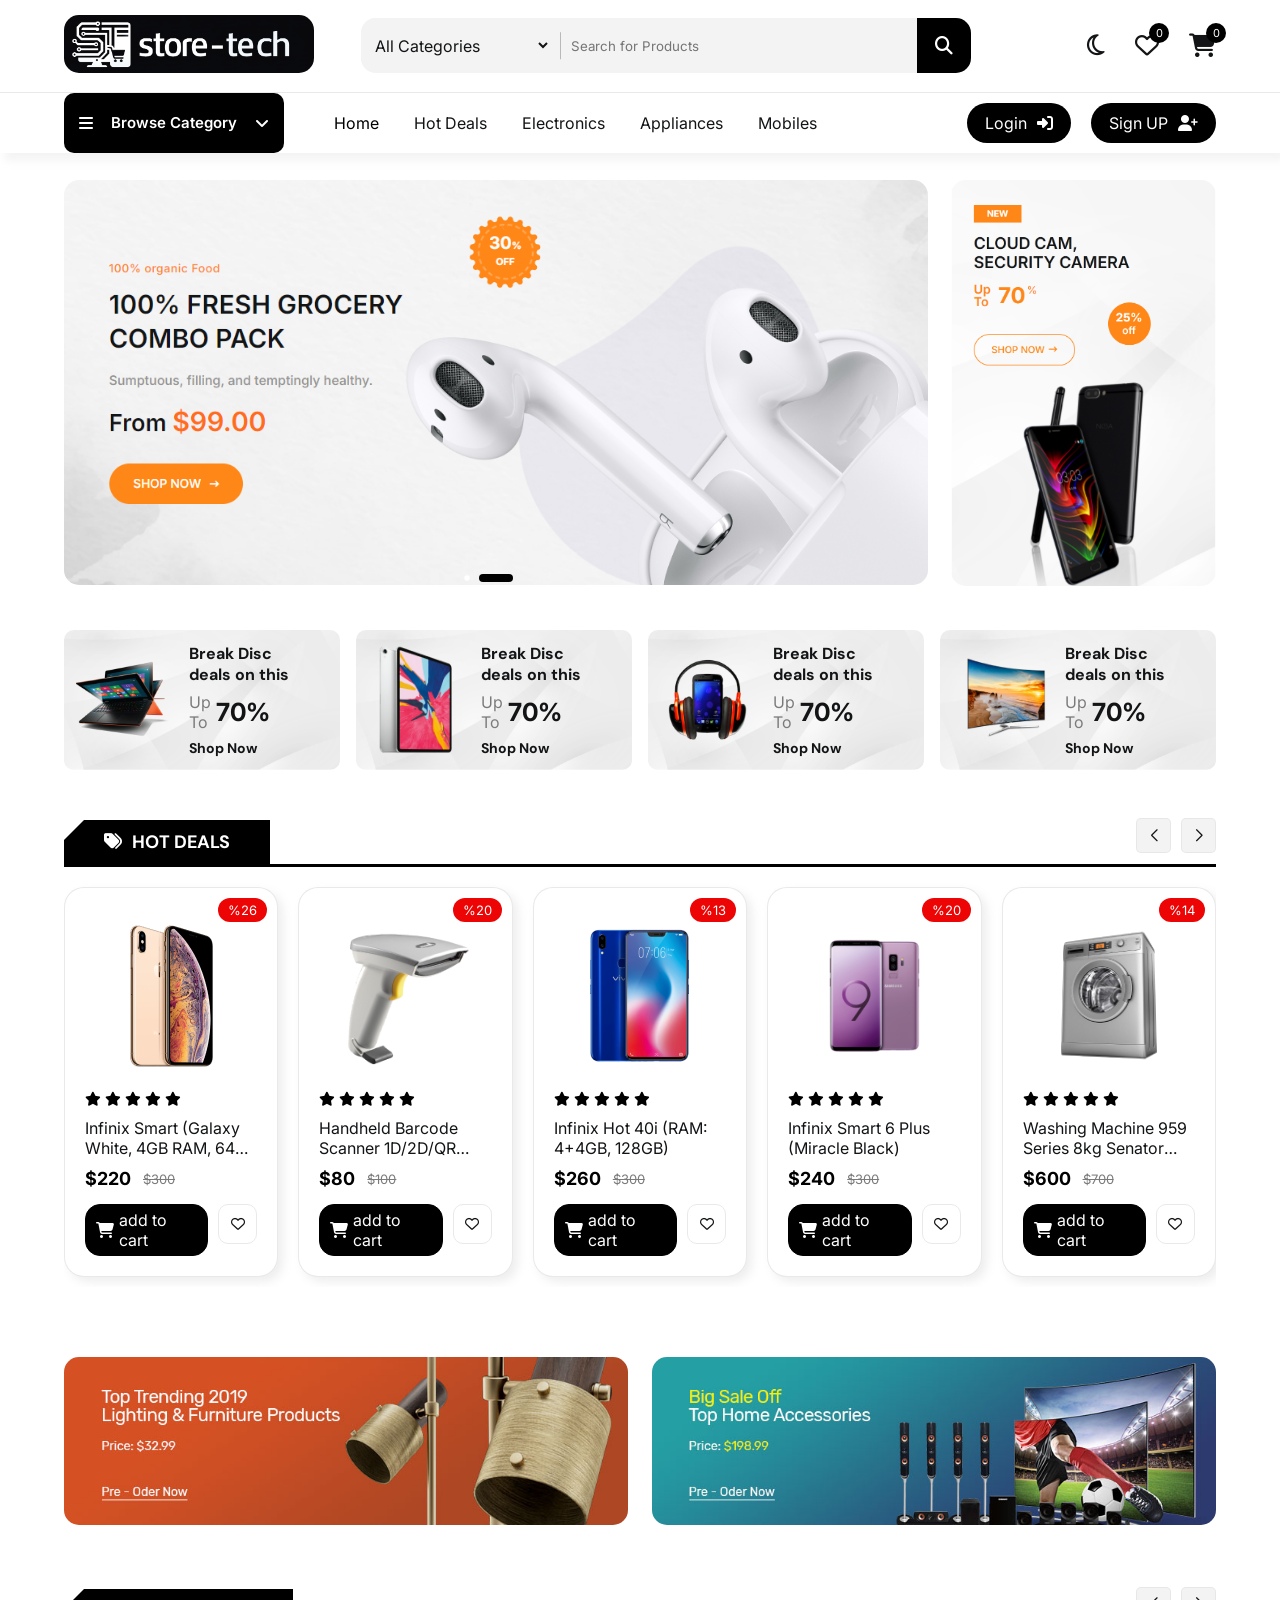
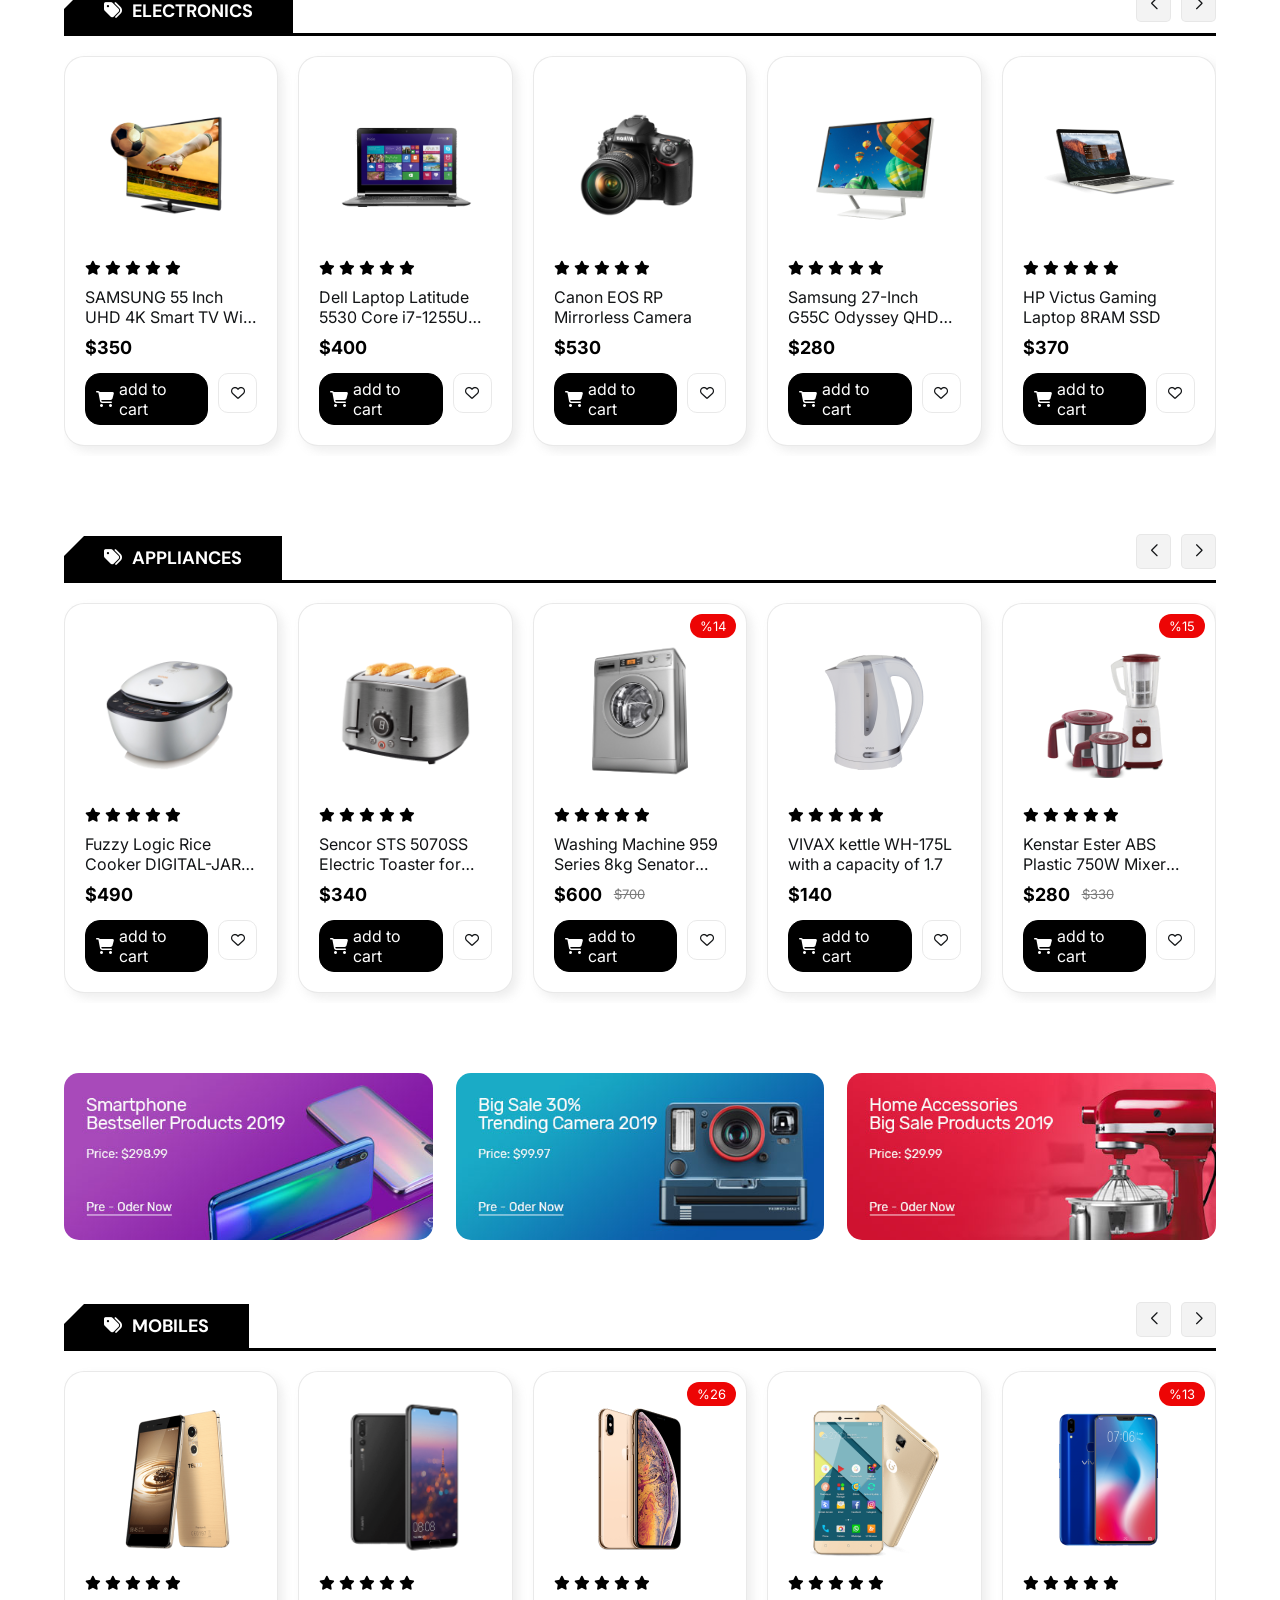
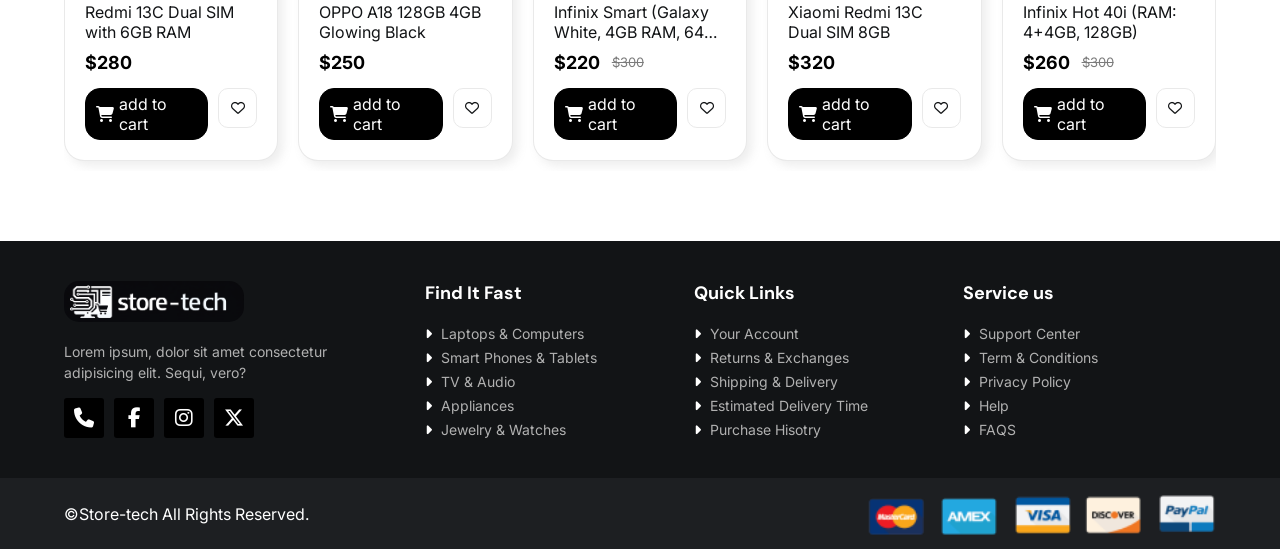
==== index.html @ d05f9c0d "First commit" ====
<!doctype html>
<html lang="en">
    <head>
        <meta charset="UTF-8" />
        <meta name="viewport" content="width=device-width, initial-scale=1.0" />
        <link rel="icon" href="./img/Gemini (1).png" />
        <link rel="stylesheet" href="./style.css" />
        <link
            rel="stylesheet"
            href="https://cdn.jsdelivr.net/npm/swiper@11/swiper-bundle.min.css"
        />
        <link
            rel="stylesheet"
            href="https://cdnjs.cloudflare.com/ajax/libs/font-awesome/6.6.0/css/all.min.css"
        />
        <title>Store-tech</title>
    </head>
    
    <div class="cart">
        <div class="top_cart">
            <h3>Cart Items : <span class="Count_item_cart">0</span></h3>
            <span onclick="open_close_cart()" class="close_cart"
                ><i class="fa-regular fa-circle-xmark"></i
            ></span>
        </div>
        <div class="items_in_cart" id="cart_items"></div>
        <div class="bottom_cart">
            <div class="total">
                <p>subtotal</p>
                <p class="price_cart_toral">$0</p>
            </div>
            <div class="button_cart">
                <a href="checkout.html" class="btn_cart btn">Checkout</a>
                <span onclick="open_close_cart()" class="btn_cart trans_bg btn"
                    >Shop More</span
                >
            </div>
        </div>
    </div>
    <header>
        <div class="top_header">
            <div class="container">
                <a href="index.html" class="logo"
                    ><img src="./img/Gemini68ja1h68ja1.png" alt=""
                /></a>
                <form action="" class="search_box">
                    <div class="select_box">
                        <select id="category" name="category">
                            <option value="All Categories">
                                All Categories
                            </option>
                            <option value="Electronics & Digita">
                                Electronics & Digita
                            </option>
                            <option value="Phones & Tablet">
                                Phones & Tablety
                            </option>
                            <option value="Fashion & Clothings">
                                Fashion & Clothings
                            </option>
                            <option value="Telivsion & Monitor">
                                Telivsion & Monitor
                            </option>
                            <option value="Jewelry & Watches">
                                Jewelry & Watches
                            </option>
                            <option value="Washing Machine">
                                Washing Machine
                            </option>
                            <option value="Toys & Hobbies">
                                Toys & Hobbies
                            </option>
                        </select>
                    </div>
                    <input
                        type="text"
                        name="search"
                        id="search"
                        placeholder="Search for Products"
                        required
                    />
                    <button type="submit">
                        <i class="fa-solid fa-magnifying-glass"></i>
                    </button>
                </form>
                <div class="header_icons">
                    <div
                        id="dark-mode-toggle"
                        class="icon"
                        style="cursor: pointer"
                    >
                        <i class="fa-regular fa-moon" id="theme-icon"></i>
                    </div>

                    <div class="icon">
                        <a href="#">
                            <i class="fa-regular fa-heart"></i>
                            <span class="count count_favourite">0</span>
                        </a>
                    </div>
                    <div onclick="open_close_cart()" class="icon">
                        <i class="fa-solid fa-cart-shopping"></i>
                        <span class="count count_item_header">0</span>
                    </div>
                </div>
            </div>
        </div>

        <div class="bottom_header">
            <div class="container">
                <nav class="nav">
                    <span onclick="open_Menu()" class="open_menu"
                        ><i class="fa-solid fa-bars"></i
                    ></span>
                    <div class="category_nav">
                        <div onclick="Open_Categ_list()" class="category_btn">
                            <i class="fa-solid fa-bars"></i>
                            <p>Browse Category</p>
                            <i class="fa-solid fa-angle-down"></i>
                        </div>
                        <div class="category_nav_list">
                            <a href="#">Top 10 Offers</a>
                            <a href="#">Electronics & Digita</a>
                            <a href="#">Phones & Tablet</a>
                            <a href="#">Fashion & Clothings</a>
                            <a href="#">Telivsion & Monitor</a>
                            <a href="#">Jewelry & Watches</a>
                            <a href="#">Toys & Hobbies</a>
                        </div>
                    </div>
                    <ul class="nav_links">
                        <span onclick="open_Menu()" class="close_menu"
                            ><i class="fa-regular fa-circle-xmark"></i
                        ></span>
                        <li class="active"><a href="index.html">Home</a></li>
                        <li><a href="index.html#Hot_Deals">Hot Deals</a></li>
                        <li><a href="index.html#Electronics">Electronics</a></li>
                        <li><a href="index.html#Appliances">Appliances</a></li>
                        <li><a href="index.html#Mobiles">Mobiles</a></li>
                    </ul>
                </nav>
                <div class="login_signup btns">
                    <a href="#" class="btn"
                        >Login <i class="fa-solid fa-right-to-bracket"></i
                    ></a>
                    <a href="#" class="btn"
                        >Sign UP <i class="fa-solid fa-user-plus"></i
                    ></a>
                </div>
            </div>
        </div>
    </header>

    <div class="slider">
        <div class="container">
            <div class="slide-swp mySwiper">
                <div class="swiper-wrapper">
                    <div class="swiper-slide">
                        <a href="#"
                            ><img src="./img/banner_home1.png" alt=""
                        /></a>
                    </div>
                    <div class="swiper-slide">
                        <a href="#"
                            ><img src="./img/banner_home2.png" alt=""
                        /></a>
                    </div>
                </div>
                <div class="swiper-pagination"></div>
            </div>
            <div class="banner_2">
                <a href="#"><img src="./img/banner_home3.png" alt="" /></a>
            </div>
        </div>
    </div>

    <div class="banners_4">
        <div class="container">
            <div class="box">
                <a href="#" class="link_btn"></a>
                <img src="./img/banner3_1.png" alt="" />
                <div class="text">
                    <h5>Break Disc</h5>
                    <h5>deals on this</h5>
                    <div class="sale">
                        <p>
                            Up <br />
                            To
                        </p>
                        <span>70%</span>
                    </div>
                    <h6>Shop Now</h6>
                </div>
            </div>
            <div class="box">
                <a href="#" class="link_btn"></a>
                <img src="./img/banner3_2.png" alt="" />
                <div class="text">
                    <h5>Break Disc</h5>
                    <h5>deals on this</h5>
                    <div class="sale">
                        <p>
                            Up <br />
                            To
                        </p>
                        <span>70%</span>
                    </div>
                    <h6>Shop Now</h6>
                </div>
            </div>
            <div class="box">
                <a href="#" class="link_btn"></a>
                <img src="./img/banner3_3.png" alt="" />
                <div class="text">
                    <h5>Break Disc</h5>
                    <h5>deals on this</h5>
                    <div class="sale">
                        <p>
                            Up <br />
                            To
                        </p>
                        <span>70%</span>
                    </div>
                    <h6>Shop Now</h6>
                </div>
            </div>
            <div class="box">
                <a href="#" class="link_btn"></a>
                <img src="./img/banner3_4.png" alt="" />
                <div class="text">
                    <h5>Break Disc</h5>
                    <h5>deals on this</h5>
                    <div class="sale">
                        <p>
                            Up <br />
                            To
                        </p>
                        <span>70%</span>
                    </div>
                    <h6>Shop Now</h6>
                </div>
            </div>
        </div>
    </div>

    <div class="slider_products slide">
        <div class="container">
            <div class="slide_product mySwiper">
                <div class="top_slide" id="Hot_Deals">
                    <h2><i class="fa-solid fa-tags"></i> Hot Deals</h2>
                </div>
                <div
                    class="products swiper-wrapper"
                    id="swiper_items_sale"
                ></div>
                <div class="swiper-button-next btn_Swip"></div>
                <div class="swiper-button-prev btn_Swip"></div>
            </div>
        </div>
    </div>
    <div class="banners">
        <div class="container">
            <div class="banners_boxs banner_2_img">
                <a href="#" class="box"
                    ><img src="./img/banner_box4.jpg" alt=""
                /></a>
                <a href="#" class="box"
                    ><img src="./img/banner_box5.jpg" alt=""
                /></a>
            </div>
        </div>
    </div>

    <div class="slider_products slide">
        <div class="container">
            <div class="slide_product mySwiper">
                <div class="top_slide" id="Electronics">
                    <h2><i class="fa-solid fa-tags"></i> Electronics</h2>
                </div>

                <div
                    class="products swiper-wrapper"
                    id="swiper_elctronics"
                ></div>

                <div class="swiper-button-next btn_Swip"></div>
                <div class="swiper-button-prev btn_Swip"></div>
            </div>
        </div>
    </div>

    <div class="slider_products slide">
        <div class="container">
            <div class="slide_product mySwiper">
                <div class="top_slide" id="Appliances">
                    <h2><i class="fa-solid fa-tags"></i> Appliances</h2>
                </div>

                <div
                    class="products swiper-wrapper"
                    id="swiper_appliances"
                ></div>
                <div class="swiper-button-next btn_Swip"></div>
                <div class="swiper-button-prev btn_Swip"></div>
            </div>
        </div>
    </div>

    <div class="banners">
        <div class="container">
            <div class="banners_boxs banner_3_img">
                <a href="#" class="box"
                    ><img src="./img/banner_box1.jpg" alt=""
                /></a>
                <a href="#" class="box"
                    ><img src="./img/banner_box2.jpg" alt=""
                /></a>
                <a href="#" class="box"
                    ><img src="./img/banner_box3.jpg" alt=""
                /></a>
            </div>
        </div>
    </div>

    <div class="slider_products slide">
        <div class="container">
            <div class="slide_product mySwiper">
                <div class="top_slide" id="Mobiles">
                    <h2><i class="fa-solid fa-tags"></i> Mobiles</h2>
                </div>

                <div class="products swiper-wrapper" id="swiper_mobiles"></div>
                <div class="swiper-button-next btn_Swip"></div>
                <div class="swiper-button-prev btn_Swip"></div>
            </div>
        </div>
    </div>

    <footer>
        <div class="container">
            <div class="big_row">
                <img
                    class="logo_footer"
                    src="./img/Gemini68ja1h68ja1.png"
                    alt=""
                />
                <p>
                    Lorem ipsum, dolor sit amet consectetur adipisicing elit.
                    Sequi, vero?
                </p>
                <div class="icons_footer">
                    <a href="#"><i class="fa-solid fa-phone"></i></a>
                    <a href="#"><i class="fa-brands fa-facebook-f"></i></a>
                    <a href="#"><i class="fa-brands fa-instagram"></i></a>
                    <a href="#"><i class="fa-brands fa-x-twitter"></i></a>
                </div>
            </div>
            <div class="row">
                <h4>Find It Fast</h4>
                <div class="links">
                    <a href="#"
                        ><i class="fa-solid fa-caret-right"></i> Laptops &
                        Computers
                    </a>
                    <a href="#"
                        ><i class="fa-solid fa-caret-right"></i> Smart Phones &
                        Tablets</a
                    >
                    <a href="#"
                        ><i class="fa-solid fa-caret-right"></i> TV & Audio</a
                    >
                    <a href="#"
                        ><i class="fa-solid fa-caret-right"></i> Appliances</a
                    >
                    <a href="#"
                        ><i class="fa-solid fa-caret-right"></i> Jewelry &
                        Watches</a
                    >
                </div>
            </div>
            <div class="row">
                <h4>Quick Links</h4>
                <div class="links">
                    <a href="#"
                        ><i class="fa-solid fa-caret-right"></i> Your Account
                    </a>
                    <a href="#"
                        ><i class="fa-solid fa-caret-right"></i> Returns &
                        Exchanges</a
                    >
                    <a href="#"
                        ><i class="fa-solid fa-caret-right"></i> Shipping &
                        Delivery</a
                    >
                    <a href="#"
                        ><i class="fa-solid fa-caret-right"></i> Estimated
                        Delivery Time</a
                    >
                    <a href="#"
                        ><i class="fa-solid fa-caret-right"></i> Purchase
                        Hisotry</a
                    >
                </div>
            </div>
            <div class="row">
                <h4>Service us</h4>
                <div class="links">
                    <a href="#"
                        ><i class="fa-solid fa-caret-right"></i> Support
                        Center</a
                    >
                    <a href="#"
                        ><i class="fa-solid fa-caret-right"></i> Term &
                        Conditions</a
                    >
                    <a href="#"
                        ><i class="fa-solid fa-caret-right"></i> Privacy
                        Policy</a
                    >
                    <a href="#"><i class="fa-solid fa-caret-right"></i> Help</a>
                    <a href="#"><i class="fa-solid fa-caret-right"></i> FAQS</a>
                </div>
            </div>
        </div>
        <div class="bottom_footer">
            <div class="container">
                <p>&copy;Store-tech All Rights Reserved.</p>
                <div class="payment_img">
                    <img src="./img/payment_method.png" alt="" />
                </div>
            </div>
        </div>
    </footer>

    <script src="https://cdn.jsdelivr.net/npm/swiper@11/swiper-bundle.min.js"></script>
    <script src="./swiper.js"></script>
    <script src="./items_home.js"></script>
    <script src="./dark-mode.js"></script>
    <script src="./main.js"></script>
</html>
---- style.css ----
@import url("https://fonts.googleapis.com/css2?family=DM+Sans:ital,opsz,wght@0,9..40,100..1000;1,9..40,100..1000&family=Inter:ital,opsz,wght@0,14..32,100..900;1,14..32,100..900&display=swap");

* {
    padding: 0;
    margin: 0;
    box-sizing: border-box;
    list-style: none;
    text-decoration: none;
    font-family: "Inter", sans-serif;
    color: var(--color_heading);
}
:root {
    --main_color: black;
    --p_color: #7b7b7b;
    --bg_color: #f3f3f3;
    --white_color: #fff;
    --color_heading: #121416;
    --border_color: #e5e5e5d5;
    --Sale_color: #e51a1a;
}

body {
    padding-top: 180px;
    background-color: var(--white_color);
    transition:
        background-color 0.3s,
        color 0.3s;
}

span {
    color: var(--main_color);
}
p {
    color: var(--p_color);
}
h1,
h2,
h3,
h4,
h5,
h6 {
    color: var(--color_heading);
    font-family: "DM Sans", sans-serif;
}
img {
    width: 100%;
    border-radius: 15px;
}

.logo img {
    width: 250px;
}

input,
select,
button {
    border: none;
    outline: none;
}

.btns {
    display: flex;
    align-items: center;
    gap: 20px;
}

.btn {
    padding: 10px 18px;
    text-transform: capitalize;
    border-radius: 60px;
    cursor: pointer;
    background: var(--main_color);
    color: var(--white_color);
    display: flex;
    gap: 10px;
    align-items: center;
    transition: 0.3s;
}
.btn i {
    color: var(--white_color);
}
html {
    scroll-behavior: smooth;
}

.btn:hover {
    scale: 1.1;
}

.container {
    width: 90%;
    margin: auto;
    max-width: 1350px;
}

@media (max-width: 1350px) {
    .container {
        width: 90%;
    }
}
header {
    background: var(--white_color);
    position: fixed;
    top: 0;
    left: 0;
    right: 0;
    box-shadow: 5px 8px 8px #d1d1d13b;
    z-index: 1000;
    transition: background-color 0.3s;
}

header .top_header .container {
    display: flex;
    align-items: center;
    justify-content: space-between;
    padding: 15px 0;
}

header .top_header .logo {
    width: 180px;
}

header .top_header .search_box {
    width: 610px;
    display: flex;
    align-items: center;
    border-radius: 15px;
    overflow: hidden;
    background: var(--bg_color);
}
header .top_header .search_box input {
    height: 55px;
    width: 400px;
    padding: 5px 15px 5px 10px;
    background: var(--bg_color);
}

header .top_header .search_box .select_box {
    position: relative;
}
header .top_header .search_box .select_box::after {
    content: "";
    position: absolute;
    top: 50%;
    transform: translateY(-50%);
    right: 0;
    width: 1px;
    height: 50%;
    background: #b9b9b9;
}

header .top_header .search_box select {
    height: 55px;
    width: 190px;
    background: var(--bg_color);
    font-size: 16px;
    cursor: pointer;
    padding-left: 10px;
    margin-right: 10px;
}

header .top_header .search_box select option {
    font-size: 15px;
}

header .top_header .search_box button {
    height: 55px;
    width: 60px;
    background: var(--main_color);
    font-size: 18px;
    cursor: pointer;
}
header .top_header .search_box button i {
    color: var(--white_color);
}

header .top_header .header_icons {
    display: flex;
    gap: 30px;
}
header .top_header .header_icons .icon {
    position: relative;
    cursor: pointer;
}
header .top_header .header_icons .icon i {
    font-size: 24px;
}

header .top_header .header_icons .icon .count {
    position: absolute;
    top: -10px;
    right: -10px;
    width: 20px;
    height: 20px;
    text-align: center;
    line-height: 20px;
    background: var(--main_color);
    color: var(--white_color);
    font-size: 11px;
    border-radius: 100%;
}

header .bottom_header {
    border-top: 1px solid var(--border_color);
}

header .bottom_header .container {
    display: flex;
    align-items: center;
    justify-content: space-between;
}

header .bottom_header nav {
    display: flex;
    align-items: center;
    gap: 50px;
    height: 60px;
}

header .bottom_header .category_nav {
    width: 220px;
    position: relative;
    height: 100%;
}
header .bottom_header .category_nav .category_btn {
    height: 100%;
    width: 100%;
    border-radius: 10px;
    display: flex;
    justify-content: space-between;
    align-items: center;
    background: var(--main_color);
    padding: 0 15px;
    cursor: pointer;
}
header .bottom_header .category_nav .category_btn p {
    color: var(--white_color);
    font-weight: 600;
    font-size: 15px;
}
header .bottom_header .category_nav .category_btn i {
    color: var(--white_color);
}

header .bottom_header .category_nav .category_nav_list {
    position: absolute;
    top: 100%;
    left: 0;
    background: var(--white_color);
    width: 100%;
    border: 1px solid #999;
    border-top: 0;
    display: flex;
    flex-direction: column;
    clip-path: polygon(0 0, 100% 0, 100% 0, 0 0);
    transition: 0.3s ease-in-out;
}
header .bottom_header .category_nav .category_nav_list.active {
    clip-path: polygon(0 0, 100% 0, 100% 100%, 0 100%);
}

header .bottom_header .category_nav .category_nav_list a {
    padding: 14px 10px;
    border-bottom: 1px solid var(--border_color);
    font-size: 14px;
}
header .bottom_header .category_nav .category_nav_list a:last-child {
    border-bottom: 0;
}
header .bottom_header .category_nav .category_nav_list a:hover {
    background: #d0d0d0;
}
header .bottom_header .nav_links {
    display: flex;
    gap: 35px;
}
header .bottom_header .nav_links li a {
    color: var(--color_heading);
    transition: 0.3s;
}
header .bottom_header .nav_links li:hover a,
header .bottom_header .nav_links li.active a {
    color: var(--main_color);
}

.slider {
    position: relative;
}

.slider .container {
    display: flex;
    justify-content: space-between;
}

.slider .banner_2 {
    width: 23%;
    height: 100%;
    object-fit: cover;
}

.slider .banner_2 a {
    height: 100%;
    width: 100%;
}

.slider .container .slide-swp {
    width: 75%;
    overflow: hidden;
    position: relative;
}

.swiper-wrapper {
    height: auto !important;
}

.slider .container .slide-swp .swiper-pagination span {
    background: #fff;
    opacity: 1;
}

.swiper-pagination-bullet-active {
    background: var(--main_color) !important;
    width: 34px !important;
    height: 8px !important;
    border-radius: 30px !important;
}
.banners_4 {
    margin: 40px 0;
}

.banners_4 .container {
    display: flex;
    justify-content: space-between;
}

.banners_4 .container .box {
    width: 24%;
    background: url("img/bg_banner3.jpg");
    background-size: cover;
    background-position: center;
    border-radius: 10px;
    display: flex;
    align-items: center;
    gap: 15px;
    padding: 12px 10px;
    position: relative;
}

.banners_4 .container .box img {
    width: 100px;
    transition: 0.3s;
}
.banners_4 .container .box:hover img {
    scale: 1.05;
}
.banners_4 .container .box h5 {
    font-size: 16px;
    color: #121416;
}
.banners_4 .container .box .sale {
    display: flex;
    align-items: center;
    gap: 5px;
    margin: 7px 0;
}

.banners_4 .container .box .sale span {
    font-size: 25px;
    font-weight: bold;
    color: #121416;
}

.banners_4 .container .box h6 {
    font-size: 14px;
    font-weight: bold;
    color: #121416;
}

.banners_4 .container .box .link_btn {
    position: absolute;
    width: 100%;
    height: 100%;
    background: transparent;
}

.slide {
    margin-bottom: 70px;
}
.top_slide {
    position: relative;
    margin-bottom: 20px;
    border-bottom: 3px solid var(--main_color);
    scroll-margin-top: 150px;
}

.top_slide h2 {
    position: relative;
    text-transform: uppercase;
    background: var(--main_color);
    color: var(--white_color);
    font-size: 18px;
    padding: 10px 40px;
    display: flex;
    align-items: center;
    gap: 10px;
    width: max-content;
}
.top_slide h2::before {
    content: "";
    position: absolute;
    width: 0;
    height: 0;
    top: 0;
    z-index: 9;
    border-left: 20px solid transparent;
    background: #fff;
    left: 0;
    border-bottom: 20px solid black;
}

.top_slide h2 i {
    color: var(--white_color);
}

.slide .container {
    position: relative;
}
.slide .container .mySwiper {
    padding: 10px 0;
}

.slide .container .mySwiper .btn_Swip {
    position: absolute;
    top: 30px;
    right: 0;
    background: var(--bg_color);
    color: var(--color_heading);
    font-weight: bold;
    border-radius: 5px;
    height: 35px;
    width: 35px;
    border: 1px solid var(--border_color);
}
.slide .container .mySwiper .btn_Swip::after {
    font-size: 12px;
}
.slide .container .mySwiper .btn_Swip.swiper-button-prev {
    left: calc(100% - 80px);
}

.mySwiper {
    overflow: hidden;
}
.product {
    background: var(--white_color);
    padding: 20px 20px;
    box-shadow: 5px 5px 10px #94949428;
    border: 1px solid var(--border_color);
    border-radius: 20px;
    position: relative;
    transition:
        background-color 0.3s,
        border-color 0.3s;
}
.product .sale_present {
    position: absolute;
    top: 10px;
    right: 10px;
    z-index: 2;
    border-radius: 15px;
    background: #ed0505;
    color: var(--white_color);
    padding: 4px 10px;
    font-size: 13px;
}
.product .img_product {
    position: relative;
    height: 180px;
    padding: 0 20px;
    display: flex;
    align-items: center;
    justify-content: center;
    transition: 0.3s;
}
.product:hover .img_product {
    scale: 1.1;
}
.product .name_product {
    margin-bottom: 10px;
    color: var(--color_heading);
    overflow: hidden;
    text-overflow: ellipsis;
    display: -webkit-box;
    -webkit-line-clamp: 2;
    -webkit-box-orient: vertical;
}
.product .name_product a:hover {
    text-decoration: underline;
}

.stars {
    margin-bottom: 10px;
}
.stars i {
    color: var(--main_color);
    font-size: 14px;
}

.price {
    display: flex;
    align-items: center;
    gap: 12px;
}
.price p {
    color: var(--main_color);
    font-weight: bold;
    font-size: 18px;
}
.price .old_price {
    color: var(--p_color);
    text-decoration: line-through;
    font-size: 13px;
    font-weight: normal;
}

.product .icons {
    display: flex;
    gap: 10px;
    margin-top: 15px;
}
.product .icons .icon_product {
    width: 40px;
    height: 40px;
    border: 1px solid var(--border_color);
    cursor: pointer;
    display: flex;
    align-items: center;
    justify-content: center;
    transition: 0.3s;
    border-radius: 10px;
}
.product .icons .icon_product:hover {
    background: var(--main_color);
}
.product .icons .icon_product i {
    font-size: 14px;
}
.product .icons .icon_product:hover i {
    color: var(--white_color);
}
.product .icons .btn_add_cart {
    background: var(--main_color);
    display: flex;
    align-items: center;
    gap: 5px;
    color: var(--white_color);
    border-radius: 15px;
    padding: 5px 10px;
    cursor: pointer;
    transition: 0.3s;
    border: 1px solid var(--main_color);
}
.product .icons .btn_add_cart i {
    color: var(--white_color);
    pointer-events: none;
}
.product .icons .btn_add_cart.active {
    color: var(--color_heading);
    background: transparent;
    pointer-events: none;
}
.product .icons .btn_add_cart.active i {
    color: var(--main_color);
}
.product .icons .btn_add_cart:hover {
    scale: 1.05;
}

.banners {
    margin: 50px 0;
}
.banners .banners_boxs {
    display: flex;
    justify-content: space-between;
}
.banners .banners_boxs .box {
    width: 49%;
}

.banners .banners_boxs.banner_3_img .box {
    width: 32%;
}

footer {
    background: var(--color_heading);
}
footer .container {
    display: flex;
    justify-content: space-between;
    padding: 40px 0;
}

footer .container .big_row {
    width: 30%;
}

footer .container .big_row .logo_footer {
    width: 180px;
}

footer .container .big_row p {
    width: 90%;
    color: #b1b1b1;
    font-size: 14px;
    line-height: 1.5;
    margin: 15px 0;
}

footer .container .big_row .icons_footer {
    display: flex;
    gap: 10px;
}
footer .container .big_row .icons_footer a {
    width: 40px;
    height: 40px;
    display: flex;
    align-items: center;
    justify-content: center;
    background: var(--main_color);
    border-radius: 3px;
    position: relative;
    top: 0;
    transition: 0.3s;
}
footer .container .big_row .icons_footer a:hover {
    top: -5px;
}
footer .container .big_row .icons_footer a i {
    color: var(--white_color);
    font-size: 20px;
}

footer .container .row {
    width: 22%;
}

footer .container .row h4 {
    color: var(--white_color);
    font-size: 18px;
    margin-bottom: 20px;
}
footer .container .row .links {
    display: flex;
    flex-direction: column;
    gap: 7px;
}

footer .container .row .links a {
    color: #b1b1b1;
    font-size: 14px;
    position: relative;
    left: 0;
    transition: 0.3s;
}
footer .container .row .links a i {
    color: white;
    font-size: 14px;
    margin-right: 5px;
}
footer .container .row .links a:hover {
    left: 8px;
}
footer .bottom_footer {
    background: #1d1f22;
}
footer .bottom_footer .container {
    align-items: center;
    padding: 5px 0;
}
footer .bottom_footer p {
    color: white;
}

footer .bottom_footer .payment_img {
    width: 350px;
}

.cart {
    position: fixed;
    top: 0;
    right: -350px;
    bottom: 0;
    z-index: 1100;
    background: var(--white_color);
    border-left: 1px solid var(--border_color);
    width: 350px;
    padding: 30px;
    display: flex;
    flex-direction: column;
    justify-content: space-between;
    transition: 0.3s ease-in-out;
}
.cart.active {
    right: 0;
}

.cart .top_cart {
    display: flex;
    align-items: center;
    justify-content: space-between;
}

.cart .top_cart .close_cart i {
    cursor: pointer;
    font-size: 35px;
}
.cart .top_cart h3 {
    font-size: 18px;
}
.cart .top_cart h3 span {
    color: var(--color_heading);
}

.cart .items_in_cart {
    padding: 20px 0;
    border-block: 1px solid var(--border_color);
    margin-block: 20px;
    height: 100%;
    overflow-y: auto;
}

.cart .items_in_cart .item_cart {
    display: flex;
    gap: 20px;
    align-items: center;
    justify-content: center;
    height: 125px;
    border-bottom: 1px solid var(--border_color);
}
.cart .items_in_cart .item_cart:last-child {
    border-bottom: 0;
    margin-bottom: 0;
}
.cart .items_in_cart .item_cart img {
    width: 80px;
}

.cart .items_in_cart .item_cart h4 {
    margin-bottom: 10px;
    font-weight: 500;
    font-size: 14px;
    overflow: hidden;
    text-overflow: ellipsis;
    display: -webkit-box;
    -webkit-line-clamp: 2;
    -webkit-box-orient: vertical;
}
.cart .items_in_cart .item_cart .delete_item i {
    font-size: 22px;
    color: #121416;
    cursor: pointer;
    transition: 0.3s;
}
.cart .items_in_cart .item_cart .delete_item i:hover {
    color: #e51a1a;
}

.cart .items_in_cart .item_cart .quantity_control {
    display: flex;
    align-self: center;
    gap: 5px;
    margin-top: 5px;
}

.cart .items_in_cart .item_cart .quantity_control span {
    font-size: 18px;
    min-width: 40px;
    display: flex;
    justify-content: center;
    align-items: center;
}

.cart .items_in_cart .item_cart .quantity_control button {
    width: 27px;
    height: 27px;
    display: flex;
    align-items: center;
    justify-content: center;
    cursor: pointer;
    font-size: 20px;
    color: #121416;
    border-radius: 5px;
    border: 1px solid var(--border_color);
}
.cart .bottom_cart .total {
    display: flex;
    justify-content: space-between;
    margin-bottom: 30px;
}
.cart .bottom_cart .price_cart_toral {
    color: var(--main_color);
    font-size: 20px;
}

.cart .bottom_cart .button_cart {
    display: flex;
    gap: 20px;
}

.cart .bottom_cart .button_cart .btn_cart {
    text-transform: uppercase;
    border: 2px solid var(--main_color);
    cursor: pointer;
    border-radius: 20px;
    transition: 0.3s;
}
.cart .bottom_cart .button_cart .trans_bg {
    background: transparent;

    color: var(--color_heading);
}

.close_menu,
.open_menu {
    display: none;
}

@media (max-width: 1100px) {
    body {
        padding-top: 240px;
    }

    header .top_header .container {
        flex-wrap: wrap;
    }
    header .top_header .search_box {
        order: 3;
        width: 80%;
        margin: 20px auto 0;
    }
    header .top_header .logo {
        width: 140px;
    }
    header .top_header .search_box select {
        width: 200px;
    }
    header .top_header .search_box input {
        width: calc(100% - 200px);
    }
    header .bottom_header .nav_links {
        position: fixed;
        top: 0;
        left: -400px;
        bottom: 0;
        background: var(--white_color);
        width: 400px;
        border-radius: 30px;
        flex-direction: column;
        align-items: center;
        padding-top: 100px;
        border: 1px solid #b5b5b596;
        transition: 0.3s ease-in-out;
    }
    header .bottom_header .nav_links.active {
        left: 0;
    }
    header .bottom_header .nav_links li {
        font-size: 18px;
        height: auto;
    }

    .close_menu {
        display: block;
        position: absolute;
        top: 30px;
        right: 30px;
        font-size: 30px;
    }
    .open_menu {
        display: block;
        font-size: 25px;
    }
    .open_menu i {
        color: var(--main_color);
        border: 1px solid var(--main_color);
        height: 40px;
        width: 40px;
        text-align: center;
        line-height: 40px;
        border-radius: 3px;
    }

    header .bottom_header .category_nav {
        width: auto;
    }
    header .bottom_header .category_nav .category_btn p {
        font-size: 13px;
        margin: 0 10px;
    }
    header .bottom_header nav {
        gap: 20px;
    }

    .banners_4 .container {
        flex-wrap: wrap;
    }
    .banners_4 .container .box {
        width: 49%;
        margin-bottom: 20px;
        justify-content: space-around;
    }
}

@media (max-width: 1000px) {
    .slider .banner_2 {
        display: none;
    }
    .slider .container .slide-swp {
        width: 100%;
    }

    footer .container {
        flex-wrap: wrap;
    }
    footer .container .big_row {
        width: 40%;
        margin-bottom: 20px;
    }
    footer .container .row {
        width: 30%;
        margin-bottom: 20px;
    }
}
@media (max-width: 800px) {
    .top_slide h2 {
        font-size: 16px;
        padding: 10px 25px;
    }
    .product .name_product {
        font-size: 14px;
    }
    .price p {
        font-size: 16px;
    }
    .price .old_price {
        font-size: 12px;
    }
    .product .icons .btn_add_cart {
        font-size: 14px;
        padding: 3px 5px;
    }
    .banners .banners_boxs {
        flex-wrap: wrap;
    }
    .banners .banners_boxs .box {
        width: 100%;
        margin-bottom: 20px;
    }
    .banners .banners_boxs.banner_3_img .box {
        width: 49%;
    }

    footer .container .big_row {
        width: 50%;
        margin-bottom: 30px;
    }
    footer .container .row {
        width: 50%;
        margin-bottom: 30px;
    }
    footer .bottom_footer .container {
        flex-direction: column;
        gap: 10px;
    }
}

@media (max-width: 500px) {
    header .bottom_header .category_nav {
        display: none;
    }
    header .top_header .search_box {
        width: 100%;
    }
    header .top_header .search_box select {
        width: 140px;
    }
    header .top_header .search_box input {
        width: calc(100% - 140px);
    }
    header .bottom_header .nav_links {
        width: 100%;
        left: -100%;
    }
    .cart {
        width: 100%;
        right: -100%;
    }

    .banners_4 .container .box {
        width: 100%;
    }

    .banners_4 .container .box h5 {
        font-size: 14px;
    }
    .banners_4 .container .box h6 {
        font-size: 13px;
    }

    .banners .banners_boxs.banner_3_img .box {
        width: 100%;
    }

    .product .icons .btn_add_cart.active {
        font-size: 13px;
    }
    .product .icons .btn_add_cart.active i {
        font-size: 14px;
    }
    footer .container .row {
        width: 100%;
    }
    footer .container .big_row {
        width: 100%;
    }
}
.checkout {
    margin: 50px 0;
}

.checkout .container {
    display: flex;
    align-items: center;
    justify-content: space-between;
}

.checkout .ordersummary {
    width: 45%;
    padding: 0 20px;
    border: 2px solid var(--border_color);
    border-radius: 30px;
    box-shadow: 0px 8px 10px #c0bfbf44;
}

.checkout .ordersummary h1 {
    border-bottom: 1px solid var(--border_color);
    padding: 20px 0;
    margin-bottom: 20px;
    color: var(--main_color);
}

.checkout .ordersummary .items {
    height: 350px;
    overflow-y: auto;
}

.checkout .ordersummary .item_cart {
    display: flex;
    gap: 20px;
    align-items: center;
    justify-content: space-between;
    height: 125px;
    border-bottom: 1px solid var(--border_color);
    padding-right: 20px;
}
.checkout .ordersummary .item_cart:last-child {
    border-bottom: 0;
}

.checkout .ordersummary .item_cart .image_name {
    display: flex;
    align-items: center;
    gap: 20px;
}

.checkout .ordersummary .item_cart img {
    width: 80px;
}
.checkout .ordersummary .item_cart h4 {
    margin-bottom: 10px;
    font-size: 14px;
    overflow: hidden;
    text-overflow: ellipsis;
    display: -webkit-box;
    -webkit-line-clamp: 2;
    -webkit-box-orient: vertical;
}

.checkout .ordersummary .delete_item i {
    font-size: 22px;
    cursor: pointer;
    transition: 0.3s;
}
.checkout .ordersummary .delete_item i:hover {
    color: #e51a1a;
    scale: 1.1;
}

.checkout .ordersummary .quantity_control {
    display: flex;
    align-items: center;
    gap: 5px;
    margin-top: 5px;
}

.checkout .ordersummary .quantity_control span {
    font-size: 18px;
    min-width: 40px;
    display: flex;
    justify-content: center;
    align-items: center;
    background: var(--bg_color);
    padding: 3px 0;
}

.checkout .ordersummary .quantity_control button {
    width: 27px;
    height: 27px;
    display: flex;
    align-items: center;
    justify-content: center;
    cursor: pointer;
    font-size: 20px;
    border-radius: 2px;
    border: 1px solid var(--border_color);
}

.checkout .ordersummary .bottom_summary {
    border-top: 1px solid var(--border_color);
    padding-top: 25px;
}
.checkout .ordersummary .shop_table {
    margin-bottom: 20px;
    display: flex;
    align-items: center;
    justify-content: space-between;
}

.checkout .ordersummary .shop_table p {
    font-size: 20px;
    color: var(--color_heading);
    text-transform: capitalize;
}

.checkout .ordersummary .shop_table span {
    font-weight: bold;
    font-size: 20px;
}

.checkout .ordersummary .button_div {
    border-top: 1px solid var(--border_color);
    padding: 30px 0;
}

.checkout .input_info .button_div button {
    width: 100%;
    background: var(--main_color);
    color: var(--white_color);
    border: 2px solid var(--main_color);
    padding: 15px 0;
    outline: none;
    border-radius: 15px;
    font-size: 20px;
    font-weight: bold;
    cursor: pointer;
    transition: 0.3s ease-in-out;
}
.checkout .input_info .button_div button:hover {
    background: transparent;
    color: var(--main_color);
}

.checkout .input_info {
    width: 45%;
}
.checkout .input_info h2 {
    border-radius: 10px;
    padding: 10px 20px;
    background: var(--main_color);
    text-transform: capitalize;
    color: var(--white_color);
}
.checkout .input_info .address {
    margin-bottom: 25px;
    border-radius: 20px;
    overflow: hidden;
    border: 1px solid var(--border_color);
    box-shadow: 0px 8px 10px #c0bfbf44;
}
.checkout .input_info .inputs {
    display: flex;

    flex-direction: column;
    padding: 15px 20px;
}
.checkout .input_info .inputs label {
    color: var(--color_heading);
    font-size: 14px;
    text-transform: capitalize;
}
.checkout .input_info .inputs input {
    margin: 8px 0 22px;
    padding: 15px 10px;
    outline: auto;
    border: 1px solid var(--border_color);
    border: 5px;
    transition: 0.3s;
}
.checkout .input_info .inputs:focus {
    border-color: var(--main_color);
}
body.dark-theme {
    --main_color: #ffffff;
    --p_color: #b0b3b8;
    --bg_color: #121416;
    --white_color: #1c1e21;
    --color_heading: #f5f6f7;
    --border_color: #2f3337;
}

body.dark-theme {
    background-color: var(--bg_color);
}

body.dark-theme header {
    background: var(--white_color);
    box-shadow: 5px 8px 8px rgba(0, 0, 0, 0.3);
}

body.dark-theme header .top_header .search_box {
    background: var(--bg_color);
    border: 1px solid var(--border_color);
}

body.dark-theme header .top_header .search_box select,
body.dark-theme header .top_header .search_box select option {
    background: var(--bg_color);
    color: var(--color_heading);
}

body.dark-theme header .top_header .search_box input {
    color: var(--color_heading);
}

body.dark-theme header .top_header .search_box button {
    background: var(--main_color);
    color: var(--bg_color);
}

body.dark-theme header .bottom_header .category_nav .category_btn {
    background: var(--main_color);
    color: var(--bg_color);
}

body.dark-theme header .bottom_header .category_nav .category_btn i {
    color: var(--bg_color);
}

body.dark-theme header .bottom_header .category_nav .category_nav_list {
    background: var(--white_color);
    border: 1px solid var(--border_color);
}

body.dark-theme header .bottom_header .category_nav .category_nav_list a {
    color: var(--color_heading);
    border-bottom: 1px solid var(--border_color);
}

body.dark-theme header .bottom_header .category_nav .category_nav_list a:hover {
    background: var(--bg_color);
}

body.dark-theme .product {
    background: var(--white_color);
    border: 1px solid var(--border_color);
}

body.dark-theme .top_slide h2::before {
    border-bottom: 20px solid var(--main_color);
    background: var(--bg_color);
}

body.dark-theme footer {
    background: var(--white_color);
    border-top: 1px solid var(--border_color);
}

body.dark-theme footer .row .links a {
    color: var(--p_color);
}

body.dark-theme footer .row .links a:hover {
    color: var(--main_color);
}

body.dark-theme footer .bottom_footer {
    background: var(--bg_color);
    border-top: 1px solid var(--border_color);
}
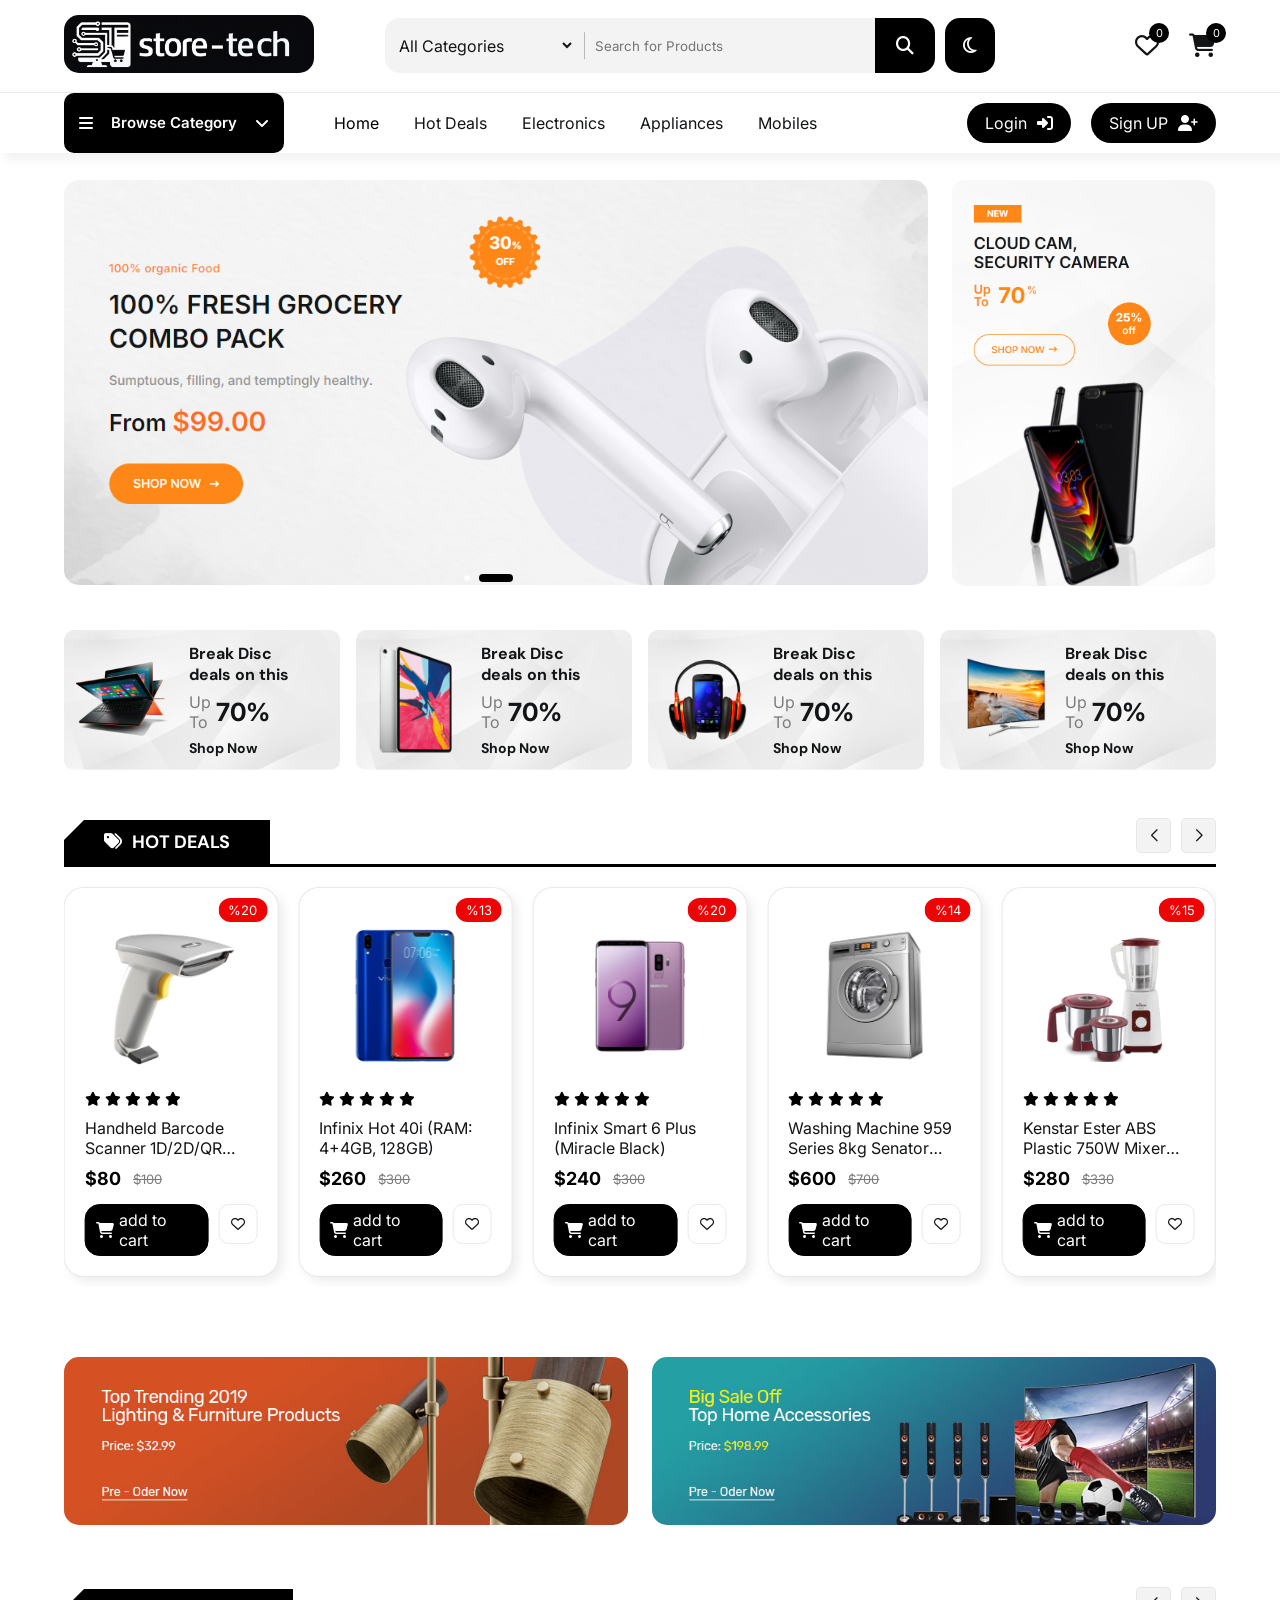
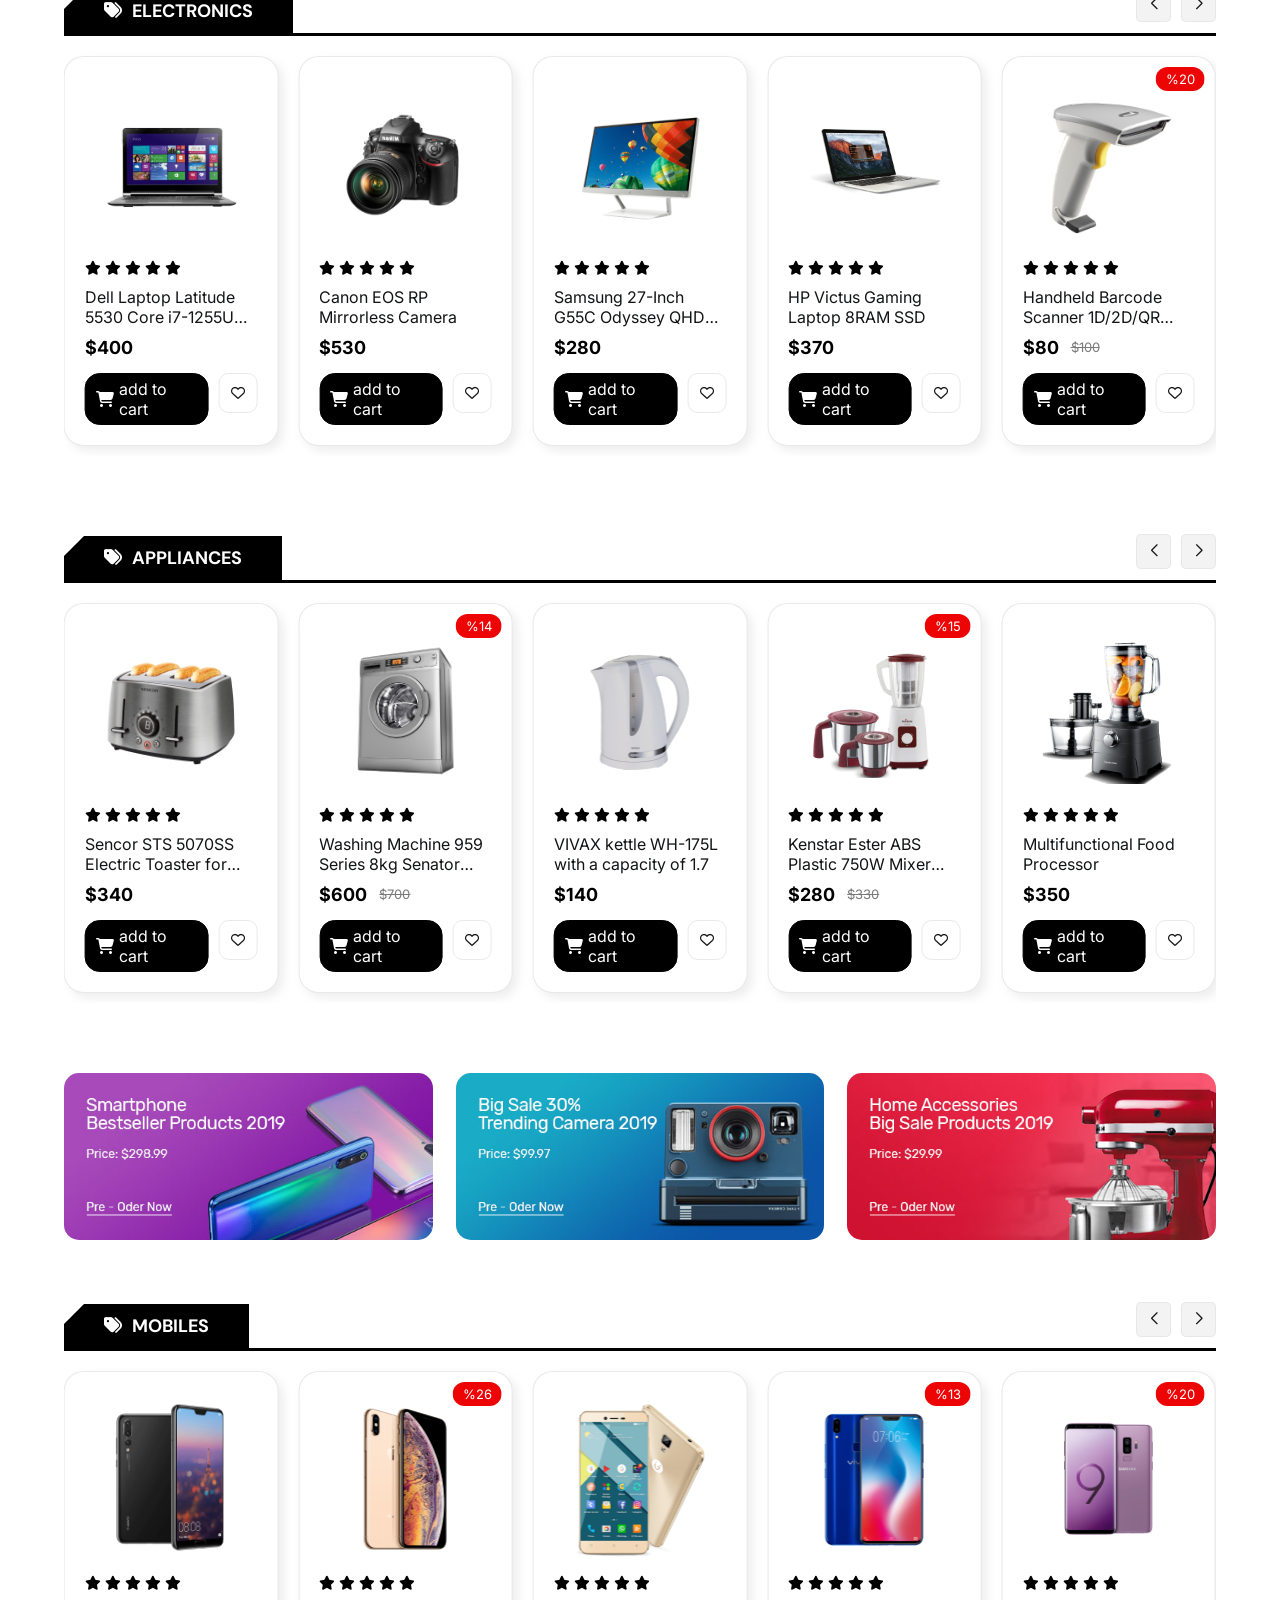
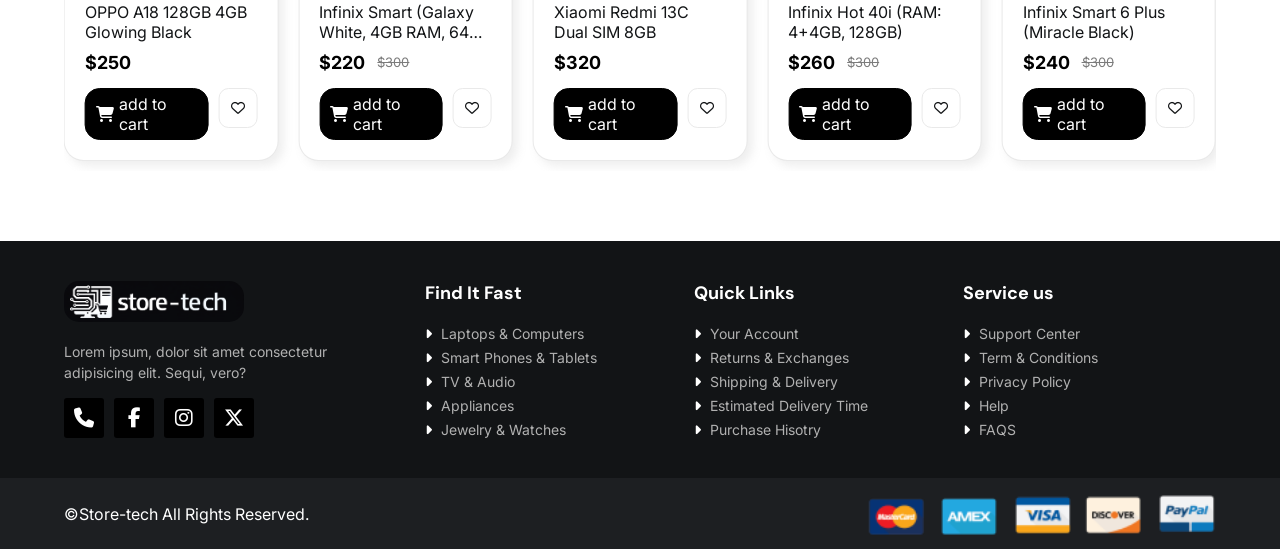
==== commit 2354e343: "fix: update bg_banner3 image path" ====
--- a/index.html
+++ b/index.html
@@ -15,7 +15,7 @@
         />
         <title>Store-tech</title>
     </head>
-    
+
     <div class="cart">
         <div class="top_cart">
             <h3>Cart Items : <span class="Count_item_cart">0</span></h3>
@@ -43,47 +43,47 @@
                 <a href="index.html" class="logo"
                     ><img src="./img/Gemini68ja1h68ja1.png" alt=""
                 /></a>
-                <form action="" class="search_box">
-                    <div class="select_box">
-                        <select id="category" name="category">
-                            <option value="All Categories">
-                                All Categories
-                            </option>
-                            <option value="Electronics & Digita">
-                                Electronics & Digita
-                            </option>
-                            <option value="Phones & Tablet">
-                                Phones & Tablety
-                            </option>
-                            <option value="Fashion & Clothings">
-                                Fashion & Clothings
-                            </option>
-                            <option value="Telivsion & Monitor">
-                                Telivsion & Monitor
-                            </option>
-                            <option value="Jewelry & Watches">
-                                Jewelry & Watches
-                            </option>
-                            <option value="Washing Machine">
-                                Washing Machine
-                            </option>
-                            <option value="Toys & Hobbies">
-                                Toys & Hobbies
-                            </option>
-                        </select>
-                    </div>
-                    <input
-                        type="text"
-                        name="search"
-                        id="search"
-                        placeholder="Search for Products"
-                        required
-                    />
-                    <button type="submit">
-                        <i class="fa-solid fa-magnifying-glass"></i>
-                    </button>
-                </form>
-                <div class="header_icons">
+                <div class="search_area">
+                    <form action="" class="search_box">
+                        <div class="select_box">
+                            <select id="category" name="category">
+                                <option value="All Categories">
+                                    All Categories
+                                </option>
+                                <option value="Electronics & Digita">
+                                    Electronics & Digita
+                                </option>
+                                <option value="Phones & Tablet">
+                                    Phones & Tablety
+                                </option>
+                                <option value="Fashion & Clothings">
+                                    Fashion & Clothings
+                                </option>
+                                <option value="Telivsion & Monitor">
+                                    Telivsion & Monitor
+                                </option>
+                                <option value="Jewelry & Watches">
+                                    Jewelry & Watches
+                                </option>
+                                <option value="Washing Machine">
+                                    Washing Machine
+                                </option>
+                                <option value="Toys & Hobbies">
+                                    Toys & Hobbies
+                                </option>
+                            </select>
+                        </div>
+                        <input
+                            type="text"
+                            name="search"
+                            id="search"
+                            placeholder="Search for Products"
+                            required
+                        />
+                        <button type="submit">
+                            <i class="fa-solid fa-magnifying-glass"></i>
+                        </button>
+                    </form>
                     <div
                         id="dark-mode-toggle"
                         class="icon"
@@ -91,7 +91,8 @@
                     >
                         <i class="fa-regular fa-moon" id="theme-icon"></i>
                     </div>
-
+                </div>
+                <div class="header_icons">
                     <div class="icon">
                         <a href="#">
                             <i class="fa-regular fa-heart"></i>
@@ -134,7 +135,9 @@
                         ></span>
                         <li class="active"><a href="index.html">Home</a></li>
                         <li><a href="index.html#Hot_Deals">Hot Deals</a></li>
-                        <li><a href="index.html#Electronics">Electronics</a></li>
+                        <li>
+                            <a href="index.html#Electronics">Electronics</a>
+                        </li>
                         <li><a href="index.html#Appliances">Appliances</a></li>
                         <li><a href="index.html#Mobiles">Mobiles</a></li>
                     </ul>
--- a/style.css
+++ b/style.css
@@ -120,8 +120,14 @@
     width: 180px;
 }
 
+header .top_header .search_area {
+    width: 610px;
+    display: flex;
+    align-items: center;
+    gap: 10px;
+}
 header .top_header .search_box {
-    width: 610px;
+    width: 100%;
     display: flex;
     align-items: center;
     border-radius: 15px;
@@ -129,10 +135,27 @@
     background: var(--bg_color);
 }
 header .top_header .search_box input {
+    flex: 1;
+    min-width: 0;
     height: 55px;
-    width: 400px;
     padding: 5px 15px 5px 10px;
     background: var(--bg_color);
+}
+header .top_header .search_area #dark-mode-toggle {
+    width: 55px;
+    height: 55px;
+    border-radius: 15px;
+    display: flex;
+    align-items: center;
+    justify-content: center;
+    background: var(--main_color);
+    color: var(--white_color);
+    cursor: pointer;
+}
+header .top_header .search_area #dark-mode-toggle i {
+    font-size: 18px;
+    color: var(--white_color);
+    transition: color 0.2s ease;
 }
 
 header .top_header .search_box .select_box {
@@ -335,7 +358,7 @@
 
 .banners_4 .container .box {
     width: 24%;
-    background: url("img/bg_banner3.jpg");
+    background: url("./img/bg_banner3.jpg");
     background-size: cover;
     background-position: center;
     border-radius: 10px;
@@ -833,10 +856,13 @@
     header .top_header .container {
         flex-wrap: wrap;
     }
+    header .top_header .search_area {
+        order: 3;
+        width: 100%;
+        margin: 20px auto 0;
+    }
     header .top_header .search_box {
-        order: 3;
-        width: 80%;
-        margin: 20px auto 0;
+        width: 100%;
     }
     header .top_header .logo {
         width: 140px;
@@ -978,14 +1004,23 @@
     header .bottom_header .category_nav {
         display: none;
     }
+    header .top_header .search_area {
+        width: 100%;
+        flex-wrap: wrap;
+        gap: 10px;
+    }
     header .top_header .search_box {
-        width: 100%;
+        width: calc(100% - 65px);
     }
     header .top_header .search_box select {
         width: 140px;
     }
     header .top_header .search_box input {
-        width: calc(100% - 140px);
+        width: calc(100% - 200px);
+    }
+    header .top_header .search_area #dark-mode-toggle {
+        width: 55px;
+        flex-shrink: 0;
     }
     header .bottom_header .nav_links {
         width: 100%;
@@ -1252,6 +1287,68 @@
     color: var(--bg_color);
 }
 
+.toast-message {
+    position: fixed;
+    bottom: 24px;
+    left: 50%;
+    transform: translateX(-50%) scale(0.95);
+    min-width: 280px;
+    max-width: 92%;
+    padding: 18px 22px;
+    display: flex;
+    align-items: center;
+    gap: 14px;
+    border-radius: 16px;
+    box-shadow: 0 18px 50px rgba(0, 0, 0, 0.18);
+    opacity: 0;
+    visibility: hidden;
+    z-index: 2000;
+    transition:
+        transform 0.25s ease,
+        opacity 0.25s ease,
+        visibility 0.25s ease;
+}
+.toast-message.show {
+    opacity: 1;
+    visibility: visible;
+    transform: translateX(-50%) scale(1);
+}
+.toast-message p {
+    margin: 0;
+    font-size: 15px;
+    line-height: 1.4;
+    color: inherit;
+}
+.toast-message .toast-icon {
+    width: 44px;
+    height: 44px;
+    display: flex;
+    align-items: center;
+    justify-content: center;
+    border-radius: 50%;
+    font-size: 18px;
+    font-weight: 700;
+    background: rgba(255, 255, 255, 0.9);
+}
+.toast-message.success {
+    background: #effdf3;
+    border: 1px solid #80d29b;
+    color: #0f5132;
+}
+.toast-message.success .toast-icon {
+    background: #d1f7d9;
+    color: #0f5132;
+}
+.toast-message.error {
+    background: #fff0f0;
+    border: 1px solid #f5c2c7;
+    color: #842029;
+}
+.toast-message.error .toast-icon {
+    background: #f8d7da;
+    color: #842029;
+}
+
 body.dark-theme header .bottom_header .category_nav .category_btn i {
     color: var(--bg_color);
 }
